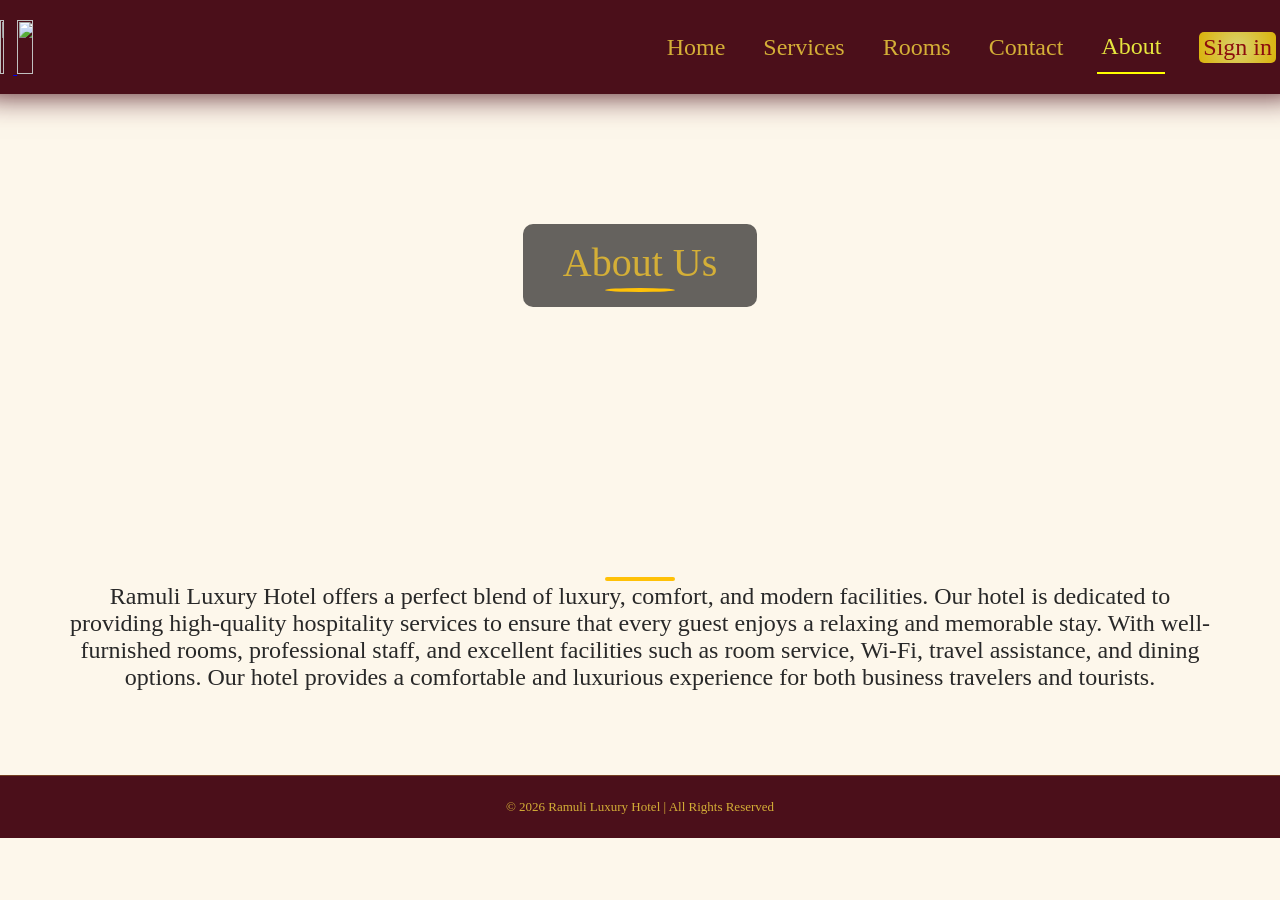
==== About.html @ c87eee58 "Add files via upload" ====
<!DOCTYPE html>
<html lang="en">
<head>
    <meta charset="UTF-8">
    <meta name="viewport" content="width=device-width, initial-scale=1.0">
    <title>Ramuli Luxury hotel</title>
    <link rel="stylesheet" href="index.css">
        <link rel="shortcut icon" href="images/alphabet logo crop.png" type="image/x-icon">

    <link rel="stylesheet" href="About.css">
    <style>
        .nv-about{
            border-bottom:2px solid yellow  ;
            
        }
        .nv-about a{
            color: rgb(230, 230, 62);
        }
    </style>
</head>
<body>
    <nav class="nav">
        <div class="logoname">
            <a href="index.html"><img src="images/building logo.png" alt="" id="logoalph">
        <img src="images/hotel_name.png" class="nameimg"></a>
        </div>
            <div class="navtitle">
                 <div class="nv-home">    <a href="index.html">Home</a>        </div>
                <div class="nv-Services"><a href="services.html">Services</a>    </div>
                <div class="nv-rooms">   <a href="rooms.html" > Rooms</a>     </div>
                <div class="nv-contact"> <a href="contact.html" > Contact</a>   </div>
                <div class="nv-about">   <a href="About.html" > About</a>     </div>
                                <div class="nv-login">   <a href="login.html" >Sign in</a>     </div>

            </div>
    </nav>
    <br>

    <div class="tag">
<div class="txt" color: rgb(201, 189, 18);>About Us</div>
        

    </div>

    <div class="brief">
        Ramuli Luxury Hotel offers a perfect blend of luxury, comfort, and modern facilities. Our hotel is dedicated to providing high-quality hospitality services to ensure that every guest enjoys a relaxing and memorable stay. With well-furnished rooms, professional staff, and excellent facilities such as room service, Wi-Fi, travel assistance, and dining options. Our hotel provides a comfortable and luxurious experience for both business travelers and tourists.
    </div>
</body>
<footer class="footer">
    <p>© 2026 Ramuli Luxury Hotel | All Rights Reserved</p>
</footer>
</html>
---- index.css ----
body {

    background-color: rgb(253, 247, 235);
    margin: 0%;
    padding: 0%;
    overflow-x: hidden;

}

nav {
    display: flex;
    height: 6vh;
    width: 100%;
    align-self: center;
    justify-content: space-between;
    padding: 20px;
    /* background-color: rgba(43, 1, 14, 0.895); */
    background-color: rgb(75, 15, 26);

    /* background-image: radial-gradient(circle rgb(176, 57, 79) rgb(75,15,26) ); */
    /* box-shadow: 0px 50px 90px   rgba(43, 1, 14, 0.895); // rgba(175, 144, 6, 0.895) */
    box-shadow: 0px 0px 30px rgb(75, 15, 26);
    position: fixed;
    z-index: 1;
    margin-top: 0%;



}

/* --building logo-- */
#logoalph {
    height: 100%;
    width: 30%;
}

/* -- name logo-- */
.nameimg {
    width: 60%;
    height: 100%;
}

.logoname {


    color: goldenrod;

}

.navtitle {
    display: flex;
    color: goldenrod;
    gap: 30px;
}

.hotelname {
    display: flex;
    direction: column;

}

.first {

    font-family: 'Montserrat';
}

.navtitle a {

    color: rgb(212, 175, 55);
    text-decoration: none;
}

.navtitle a:hover {
    color: rgb(248, 205, 32);
    padding-bottom: 2px;


    transition-duration: 0.1s;
}

.navlogin a {

    color: rgb(212, 175, 55);
    text-decoration: none;
}


.navlogin a:hover{
    color: rgb(248, 205, 32);
    padding-bottom: 2px;


    transition-duration: 0.1s;

}

.taghome {
    background-image: url(images/fornt_morning.png);
    height: 85vh;
    margin-top: 40px;
    background-size: cover;
    display: flex;
    align-items: center;
    justify-content: center;
    color: rgb(212, 175, 55);
}


body {
    display: flex;
    flex-direction: column;
}

@keyframes floaa {
    from {
        transform: none;
    }

    to {
        text-shadow: 0px 0px 1px rgb(182, 211, 20);

    }
}

@keyframes Fade {
    from {
        opacity: 0;
        transform: translateY(28px);
    }

    to {
        opacity: 1;
        transform: translateY(0);
    }
}

.taghome {
    animation: Fade 1s ease both;
}

.welcome {
    background-color: rgba(0, 0, 0, 0.8);
    padding: 15px 40px;
    border-radius: 10px;
    font-size: 40px;
    animation: floaa 0.8s ease-in-out infinite alternate;
    animation: Fade 0.8s ease forwards;

}


.tag {
    background-image: url(images/blur\ bg.png);
    width: 100%;
    height: 55vh;
    background-size: cover;
    display: flex;
    justify-content: center;
    align-items: center;
    color: rgb(212, 175, 55);
    animation: Fade 0.7s ease forwards;
}


.welcome::after {
    content: "";
    display: block;
    width: 70px;
    height: 4px;
    border-radius: 50%;
    background: #ffc107;
    margin: auto;
    margin-top: 2px;

}


[class^="nv"] {
    display: flex;
    justify-content: center;
    align-items: center;
    padding: 4px;
    font-size: x-large;
}



@keyframes floa {
    from {
        transform: none;
    }

    to {
        transform: translateY(10px);

    }
}

.tag .txt {
    background-color: rgba(0, 0, 0, 0.6);
    padding: 15px 40px;
    border-radius: 10px;
    font-size: 40px;
    /* animation-direction: alternate;
    animation-name: floa;
    animation-iteration-count: infinite;
    animation-play-state: running;
    animation-timing-function: ease; */

    animation: floa 1.5s ease-in-out infinite alternate;
}

.tag .txt::after {
    content: "";
    display: block;
    width: 70px;
    height: 4px;
    border-radius: 50%;
    background: #ffc107;

    margin: auto;
    margin-top: 2px;

}

.nv-login a {
    background: radial-gradient(circle,
            rgba(232, 230, 120, 0.906),
            rgba(222, 183, 10, 0.973));
    padding: 2px 4px;
    border-radius: 5px;
    color: rgb(140, 13, 13);
}

.nv-login a:hover {

    color: rgb(140, 13, 13);
    transform: scale3d(1.02, 1.02, 1);
    transition-duration: 0.1s;
}












.hmrooms-container {
    display: flex;
    gap: 30px;
    padding: 10px 15px;
    flex-direction: column;
    flex-wrap: wrap;
    justify-content: center;
    align-items: center;
}

.hmroomcard-container {
    text-align: center;
    display: flex;
    gap: 20px;
    padding: 10px 15px;
    height: 80%;
    flex-wrap: wrap;
    justify-content: center;
    align-items: center;
}

.hmroom-card {
    width: 300px;

    border-radius: 10px;
    background-color: rgb(253, 253, 253);
    border: 2px solid black;
    overflow: hidden;
    box-shadow: 2px 0px 10px rgba(89, 5, 5, 0.848);
}

.hmroom-card img {
    width: 100%;
    height: 200px;
    border-radius: 10px;
    overflow: hidden;
    object-fit: cover;

}

.viewbtn {
    display: flex;


    padding: 15px 20px;
    border-radius: 10px;
    background: radial-gradient(circle,
            rgba(120, 6, 6, 0.7),
            rgb(110, 3, 3));
    text-align: center;
    box-shadow: 2px 0px 10px rgb(249, 222, 50);
    border: none;
    text-decoration: none;
    color: rgb(227, 213, 18);
    font-size: large;
    font-weight: bold;

}

.hmroom-card:hover {
    transform: scale(1.07);

    transition-duration: 0.2s;
    box-shadow: 2px 0px 10px rgb(249, 222, 50);

}

.viewbtn:hover {
    transform: translateX(10px);

    transition-duration: 0.3s;
    background: radial-gradient(circle,
            rgba(238, 238, 96, 0.918),
            rgb(229, 201, 16));
    text-decoration: none;
    color: rgb(137, 11, 11);
    font-size: large;
    font-weight: bold;

    box-shadow: 2px 0px 10px rgb(120, 6, 6);
}


.hmrooms-container h1 {
    color: rgb(109, 5, 5);
    text-shadow: 0px 0px 10px #ffc107;
}





.hmservices h1 {
    color: rgb(109, 5, 5);
    text-shadow: 0px 0px 10px #ffc107;
}

.hmservices {
    display: flex;
    flex-direction: column;
    justify-content: center;
    align-items: center;

}

.hmfac {

    display: flex;
    flex-wrap: wrap;
    height: 300px;

    gap: 25px;
    justify-content: center;
}

.hmcardfac {
    width: 23%;
    height: 100%;
    border: 2px solid black;
    text-align: center;
    display: flex;
    flex-direction: column;
    border-radius: 15px;
    background-color: white;
    box-shadow: 0px 0px 10px rgba(75, 15, 26, 0.697);

}

.hmfactag {
    display: flex;
    justify-content: center;
    align-items: center;
    color: rgb(75, 15, 26);
    font-style: normal;
    text-shadow: 0px 0px 5px rgba(163, 139, 19, 0.627);
    align-self: center;
    height: 20%;
    font-size: large;
}

.hmcardfac .img {
    display: block;
    width: 100%;
    height: 80%;

}

.hmcardfac:hover {
    transform: scale(1.09);
    transition-duration: 0.1s;
    box-shadow: 2px 0px 10px rgb(249, 222, 50);


}

.img img {
    height: 100%;
    width: 100%;
    border-radius: 15px;
    border-top: 1px solid black;
    box-shadow: 0px -2px 15px rgba(75, 15, 26, 0.697);
}

.viewfacbtn {
    display: flex;
    align-items: center;
    justify-content: center;
}











.footer {
    background-color: rgb(75, 15, 26);
    color: rgb(212, 175, 55);
    padding: 40px 20px 10px;
    margin-top: 50px;
}

.footer-container {
    display: flex;
    flex-wrap: wrap;
    justify-content: space-between;
    gap: 30px;
}

.footer-section {
    display: flex;
    flex-direction: column;
    min-width: 200px;
}

.footer-section h2,
.footer-section h3 {
    margin-bottom: 10px;
    color: gold;
}

.footer-section p,
.footer-section a {
    font-size: 14px;
    color: rgb(212, 175, 55);
    text-decoration: none;
    display: block;
    margin: 5px 0;
}

.footer-section a:hover {
    color: rgb(248, 205, 32);
}

.socials {
    display: flex;

}

.socials a {
    font-size: 20px;
    margin-right: 10px;
}

.socials a img {
    display: block;
    width: 40px;
    height: 40px;
    border-radius: 10px;
}

.footer-bottom {
    text-align: center;
    border-top: 1px solid rgba(212, 175, 55, 0.519);
    margin-top: 20px;
    padding-top: 10px;
    font-size: 13px;
}

.socials a img {
    display: block;
    width: 40px;
    height: 40px;
    border-radius: 10px;
}

.socials a img:hover {
    transform: scale(1.02);
}
---- About.css ----
.brief{
    
    padding: 5%;
    font-size: x-large;
    color: rgba(40,40,40);
    text-align: center;
}
.brief::before{
    content: "";
    display: block;
    width: 70px;
    height: 4px;
    border-radius: 5px;
    background: #ffc107; 
    margin: auto;
    margin-bottom: 2px;
}
.footer{
    text-align: center;
    border-top: 1px solid rgba(212,175,55,0.3);
    margin-top: 20px;
    padding-top: 10px;
    font-size: 13px;
}
.brief{
        animation: Fade 1s ease both;

}
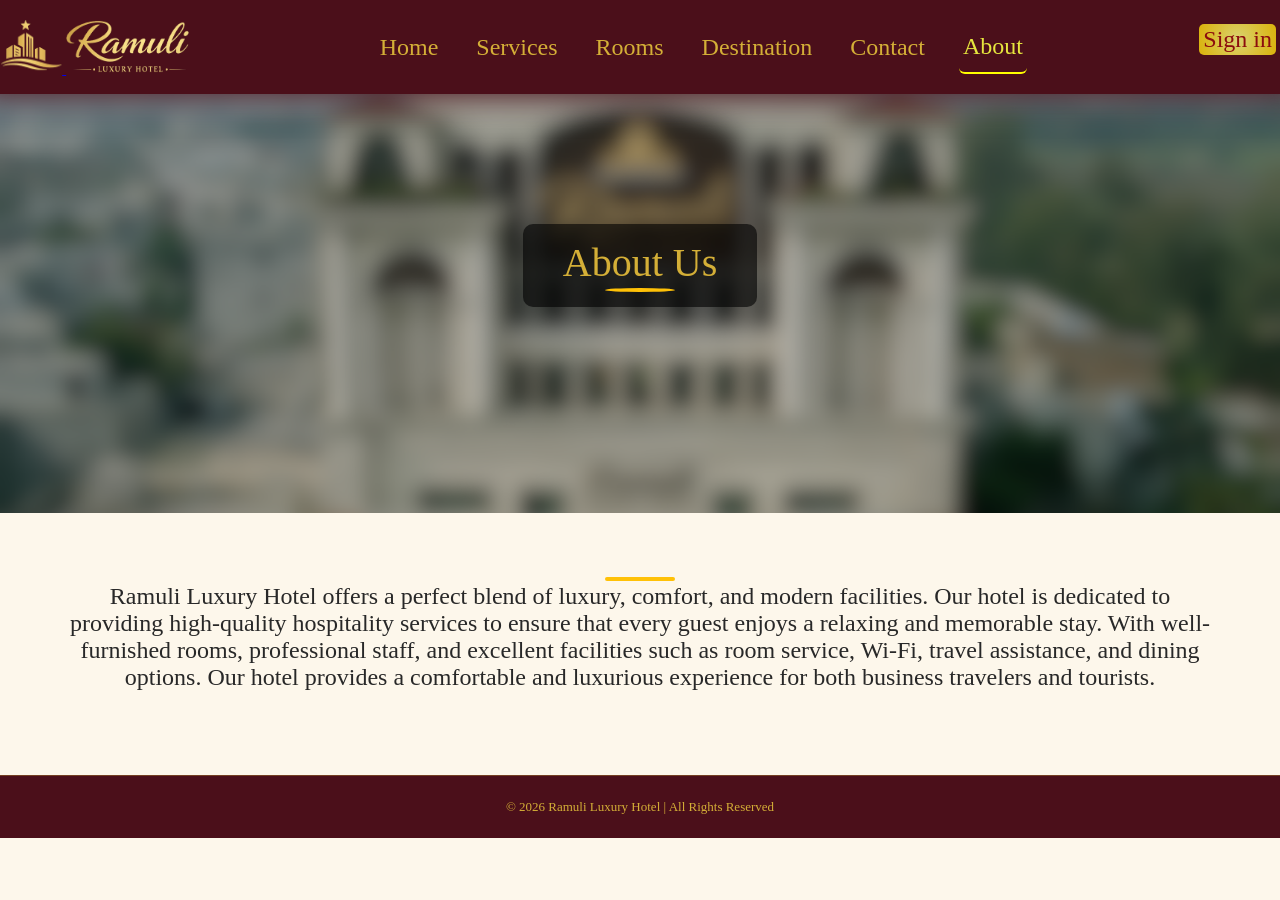
==== commit 4581f34f: "Add files via upload" ====
--- a/About.html
+++ b/About.html
@@ -11,7 +11,7 @@
     <style>
         .nv-about{
             border-bottom:2px solid yellow  ;
-            
+            border-radius: 6px;
         }
         .nv-about a{
             color: rgb(230, 230, 62);
@@ -22,18 +22,49 @@
     <nav class="nav">
         <div class="logoname">
             <a href="index.html"><img src="images/building logo.png" alt="" id="logoalph">
-        <img src="images/hotel_name.png" class="nameimg"></a>
+                <img src="images/hotel_name.png" class="nameimg"></a>
         </div>
-            <div class="navtitle">
-                 <div class="nv-home">    <a href="index.html">Home</a>        </div>
-                <div class="nv-Services"><a href="services.html">Services</a>    </div>
-                <div class="nv-rooms">   <a href="rooms.html" > Rooms</a>     </div>
-                <div class="nv-contact"> <a href="contact.html" > Contact</a>   </div>
-                <div class="nv-about">   <a href="About.html" > About</a>     </div>
-                                <div class="nv-login">   <a href="login.html" >Sign in</a>     </div>
+        <div class="navtitle">
+            <div class="nv-home"> <a href="index.html">Home</a> </div>
+            <div class="nv-Services"><a href="services.html">Services</a> </div>
+            <div class="nv-rooms"> <a href="rooms.html"> Rooms</a> </div>
+            <div class="nv-destination"> <a href="destinations.html">Destination</a> </div>
+    
+            <div class="nv-contact"> <a href="contact.html"> Contact</a> </div>
+            <div class="nv-about"> <a href="About.html"> About</a> </div>
+        </div>
+        <div class="navlogin">
+            <div class="nv-login"> <a href="login.html">Sign in</a> </div>
+        </div>
+    </nav>
+    
+    
+    <nav class="navbarm">
+        <div class="logoname">
+            <a href="index.html"><img src="images/building logo.png" alt="" id="logoalph">
+                <img src="images/hotel_name.png" class="nameimg"></a>
+        </div>
+        <div class="menum">
+            <div class="navlogin">
+                <div class="nv-login"> <a href="login.html">Sign in</a> </div>
+            </div>
+            <div class="menu-toggle" onclick="toggleMenu()">
+                <div class="line1"></div>
+                <div class="line2"></div>
+                <div class="line3"></div>
+            </div>
+        </div>
+        <div class="navtitle" id="sidebar"> 
+            <div class="nv-home"> <a href="index.html">Home</a> </div>
+            <div class="nv-Services"><a href="services.html">Services</a> </div>
+            <div class="nv-rooms"> <a href="rooms.html"> Rooms</a> </div>
+                        <div class="nv-destination"> <a href="destinations.html">Destinations</a> </div>
 
-            </div>
+            <div class="nv-contact"> <a href="contact.html">Contact</a> </div>
+            <div class="nv-about"> <a href="About.html"> About</a> </div>
+        </div>
     </nav>
+
     <br>
 
     <div class="tag">
@@ -45,9 +76,10 @@
     <div class="brief">
         Ramuli Luxury Hotel offers a perfect blend of luxury, comfort, and modern facilities. Our hotel is dedicated to providing high-quality hospitality services to ensure that every guest enjoys a relaxing and memorable stay. With well-furnished rooms, professional staff, and excellent facilities such as room service, Wi-Fi, travel assistance, and dining options. Our hotel provides a comfortable and luxurious experience for both business travelers and tourists.
     </div>
+    <footer class="footer">
+        <p>© 2026 Ramuli Luxury Hotel | All Rights Reserved</p>
+    </footer>
+    <script src="index.js"></script>
 </body>
-<footer class="footer">
-    <p>© 2026 Ramuli Luxury Hotel | All Rights Reserved</p>
-</footer>
 </html>
 
--- a/index.css
+++ b/index.css
@@ -1,10 +1,12 @@
 body {
-
     background-color: rgb(253, 247, 235);
     margin: 0%;
     padding: 0%;
     overflow-x: hidden;
-
+}
+
+.navbarm{
+    display: none;
 }
 
 nav {
@@ -16,16 +18,12 @@
     padding: 20px;
     /* background-color: rgba(43, 1, 14, 0.895); */
     background-color: rgb(75, 15, 26);
-
     /* background-image: radial-gradient(circle rgb(176, 57, 79) rgb(75,15,26) ); */
     /* box-shadow: 0px 50px 90px   rgba(43, 1, 14, 0.895); // rgba(175, 144, 6, 0.895) */
     box-shadow: 0px 0px 30px rgb(75, 15, 26);
     position: fixed;
     z-index: 1;
     margin-top: 0%;
-
-
-
 }
 
 /* --building logo-- */
@@ -41,10 +39,7 @@
 }
 
 .logoname {
-
-
     color: goldenrod;
-
 }
 
 .navtitle {
@@ -56,16 +51,13 @@
 .hotelname {
     display: flex;
     direction: column;
-
 }
 
 .first {
-
     font-family: 'Montserrat';
 }
 
 .navtitle a {
-
     color: rgb(212, 175, 55);
     text-decoration: none;
 }
@@ -73,13 +65,10 @@
 .navtitle a:hover {
     color: rgb(248, 205, 32);
     padding-bottom: 2px;
-
-
     transition-duration: 0.1s;
 }
 
 .navlogin a {
-
     color: rgb(212, 175, 55);
     text-decoration: none;
 }
@@ -88,10 +77,14 @@
 .navlogin a:hover{
     color: rgb(248, 205, 32);
     padding-bottom: 2px;
-
-
     transition-duration: 0.1s;
 
+}
+
+.menu-toggle {
+    display: none;
+    flex-direction: column;
+    gap: 5px;
 }
 
 .taghome {
@@ -106,6 +99,116 @@
 }
 
 
+
+
+
+    
+
+@media (max-width:768px) {
+    
+    
+
+.navtitle {
+        right: 0;
+        position: fixed;
+        top: 0;
+        display: flex;
+        right: -100%;
+        height: 100vh;
+        width: 70vw;
+        max-width: 250px;
+        background-color: rgba(75, 15, 26, 0.723);
+        backdrop-filter: blur(5px);
+        padding-top: 14vh;
+        flex-direction: column;
+        align-items: center;
+        justify-content: flex-start;
+        gap: 20px;
+        transition: 0.3s;
+        z-index: -1;
+    }
+
+    
+    
+.navtitle.active{
+    right: 0;
+    z-index: -1;
+}   
+
+    .navbarm{
+        
+    display: flex;
+    height: 6vh;
+   max-width: 100%;
+    align-self: center;
+    justify-content: space-between;
+    padding: 20px;
+    /* background-color: rgba(43, 1, 14, 0.895); */
+    background-color: rgb(75, 15, 26);
+    
+    /* background-image: radial-gradient(circle rgb(176, 57, 79) rgb(75,15,26) ); */
+    /* box-shadow: 0px 50px 90px   rgba(43, 1, 14, 0.895); // rgba(175, 144, 6, 0.895) */
+    box-shadow: 0px 0px 30px rgb(75, 15, 26);
+    position: fixed;
+    z-index: 1;
+    margin-top: 0%;
+    }
+    .menu-toggle{
+        display: flex;
+        flex-direction: column;
+
+    }
+    .menum{
+        display: flex;
+        justify-content: center;
+        align-items: center;
+        gap: 5px;
+        margin-right: 10px;
+    }
+    .menu-toggle div{
+    width: 30px;
+    height: 3px;
+    background: radial-gradient(
+        circle,
+        rgba(250, 250, 11, 0.918),
+        rgb(207, 186, 49)
+    );
+    border-radius: 5px;
+    }
+    [class^="line"]{
+        color: #ffc107;
+        width: 30px;
+        height: 10px;
+    }
+    nav {
+        display: flex;
+        justify-content: space-between;
+    }
+
+    
+    .menu-toggle {
+        display: flex;
+    }
+    .navlogin a {
+        font-size: large;
+    }
+    .logoname {
+    margin-left: 5px;
+}
+
+    .taghome {
+        height: 70vh;              
+        margin-top: 20px;          
+        background-position: center;
+        /* background-size: contain;  */
+        background-size: 190%;
+        background-repeat: no-repeat;
+    }
+
+}
+
+
+
 body {
     display: flex;
     flex-direction: column;
@@ -143,10 +246,12 @@
     padding: 15px 40px;
     border-radius: 10px;
     font-size: 40px;
+    backdrop-filter: blur(5px);
     animation: floaa 0.8s ease-in-out infinite alternate;
     animation: Fade 0.8s ease forwards;
 
 }
+
 
 
 .tag {
@@ -171,9 +276,25 @@
     background: #ffc107;
     margin: auto;
     margin-top: 2px;
-
-}
-
+    
+}
+
+@media (max-width:768px) {
+
+    .welcome{
+        padding: 15px 25px;
+
+    font-size:25px ;
+    }
+    .tag{
+        
+        background-size: 190%;
+        background-position: center;
+        background-repeat: no-repeat;
+        height: 70vh;              
+        margin-top: 20px;  
+    }
+}
 
 [class^="nv"] {
     display: flex;
@@ -388,14 +509,18 @@
     align-self: center;
     height: 20%;
     font-size: large;
+    
 }
 
 .hmcardfac .img {
     display: block;
     width: 100%;
     height: 80%;
-
-}
+    
+    
+
+}
+
 
 .hmcardfac:hover {
     transform: scale(1.09);
@@ -411,6 +536,7 @@
     border-radius: 15px;
     border-top: 1px solid black;
     box-shadow: 0px -2px 15px rgba(75, 15, 26, 0.697);
+/* object-fit: cover; */
 }
 
 .viewfacbtn {
@@ -419,7 +545,20 @@
     justify-content: center;
 }
 
-
+@media (max-width:768px){
+    .hmfac{
+    display: flex;
+   height:max-content;
+    flex-direction: column;
+    
+    }
+
+    .hmcardfac{
+    width: 300px;
+    height: fit-content;
+    gap: 2px;
+        }
+}
 
 
 
